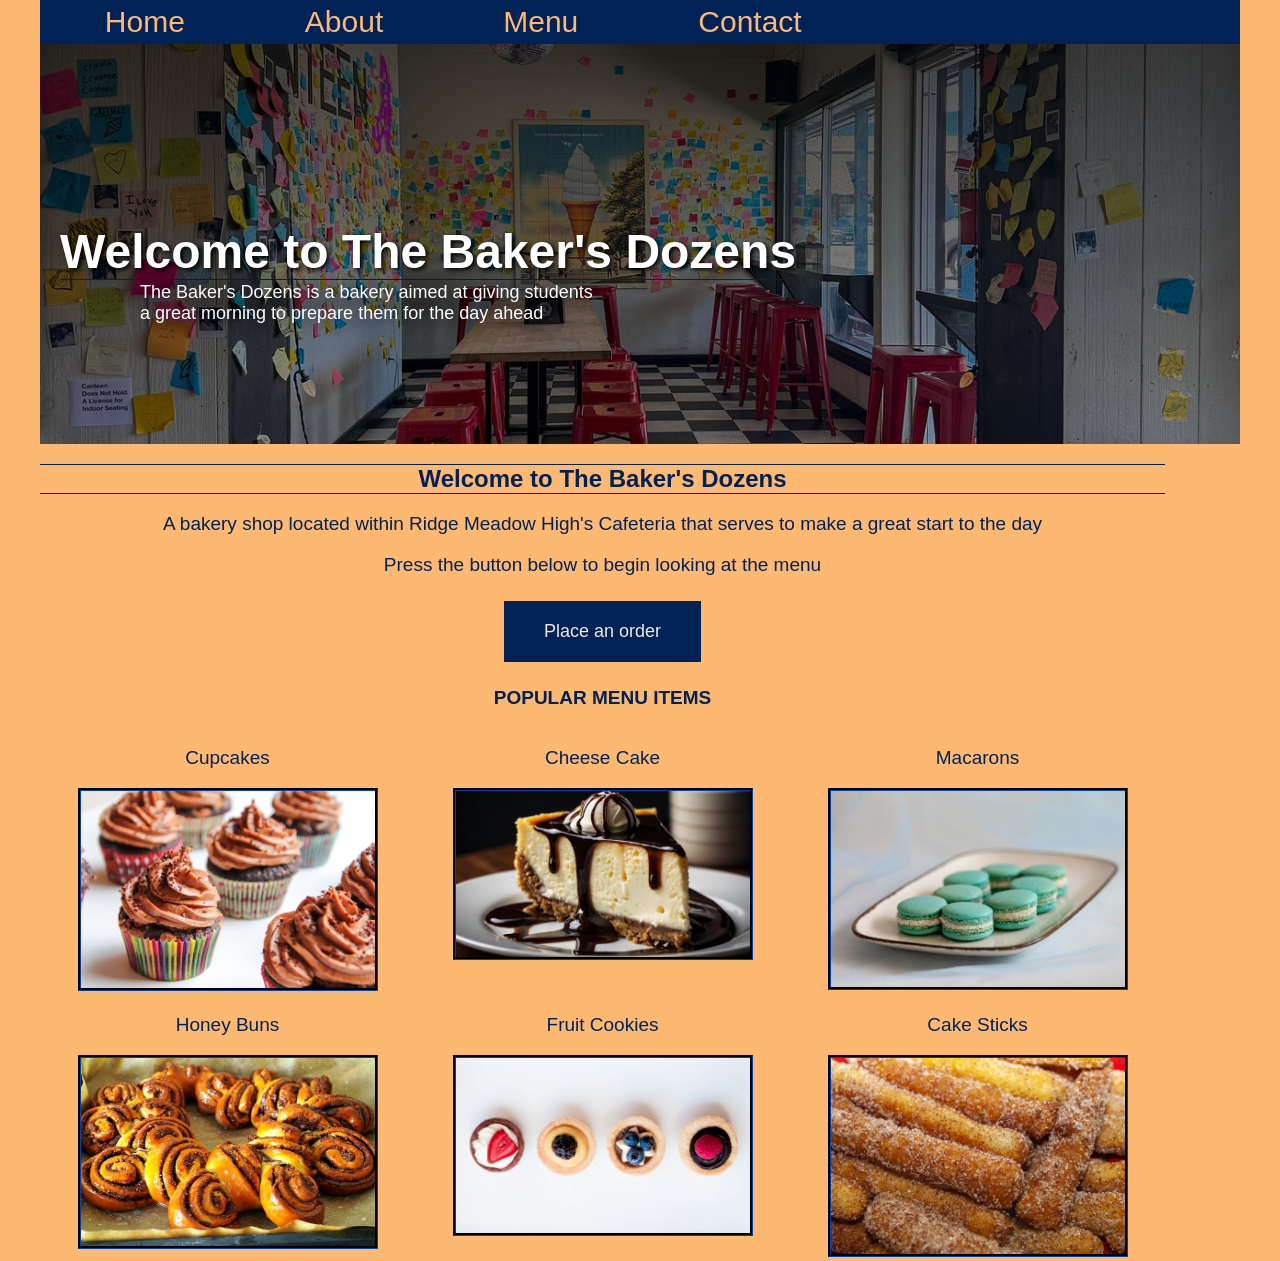
==== index.html @ b5cd09ae "Add files via upload" ====
<!DOCTYPE html>
<html lang="en">
<head>
    <meta charset="UTF-8">
    <meta name="viewport" content="width=device-width, initial-scale=1.0">
    <title>The Baker's Dozens - Home</title>
    <link rel="stylesheet" href="baker.css">
</head>
<body>
    <header>
        <nav>
            <!--Use Nav on all the pages-->
            <!--Inside a Directory = Inside the same folder -> filename -> index.html-->
            <!--Lower in a Directory = Going In a folder -> foldername/filename-->
            <!--Higher in a Directory = Going Back a folder -> ../filename-->
            <ul class="main_nav">
                <li><a href="index.html">Home</a></li>
                <li><a href="about.html">About</a></li>
                <li><a href="menu/menu.html">Menu</a></li>
                <li><a href="contact_support.html">Contact</a></li>
            </ul>

            <div class="hero_image">
                <h1 class="hero_header">Welcome to The Baker's Dozens</h1>
                <p class="hero_text">The Baker's Dozens is a bakery aimed at giving students <br> a great morning to prepare them for the day ahead</p>
            </div>

        </nav>
    </header>
<div id="index_grid">
<div id="opener">
    <h2>Welcome to The Baker's Dozens</h2>
    <p>A bakery shop located within Ridge Meadow High's Cafeteria that serves to make a great start to the day</p>
    <p>Press the button below to begin looking at the menu</p>
    <a href="menu/menu.html" class="button">Place an order</a>
</div>

<div id="menu_items">
    <p>Popular menu items</p>
</div>

<div id="p1">
    <p>Cupcakes</p>
   <img src="jpg/sweets/cupcakes_by_blandine_joannic.jpg" alt="Cupcakes" width="300">
</div>

<div id="p2">
   <p>Cheese Cake</p>
   <img src="jpg/sweets/cheese_cake_by_u_k2zoyqpmn7.jpg" alt="Cheese Cake" width="300">
</div>

   <div id="p3">
   <p>Macarons</p>
   <img src="jpg/sweets/macarons_by_sermione.jpg" alt="Macarons" width="300">
</div>

   <div id="p4">
   <p>Honey Buns</p>
   <img src="jpg/sweets/honey_buns_by_matthias_bockel.jpg" alt="Honey Buns" width="300">
</div>

<div id="p5">
    <p>Fruit Cookies</p>
    <img src="jpg/sweets/fruit_topped_cupcakes_by_pexels.jpg" alt="Fruity Cookies" width="300">
 </div>

 <div id="p6">
    <p>Cake Sticks</p>
    <img src="jpg/sweets/cake_sticks_by_mario_lopez.jpg" alt="Cake Sticks" width="300">
 </div>
</div>
    <main>

    </main>

    <footer>

    </footer>
</body>
</html>
---- baker.css ----
@charset "UTF-8";
body {max-width: 1200px; 
    color:#002256;
    font-family: sans-serif; 
background-color: #F2E8DF;
margin: 0 auto;}
/* add this to override the default margin */

html
{
    box-sizing: border-box;
}

*
{
    box-sizing: border-box;
}

h1 {
    color:#002256;
    border-bottom: 1px solid #002256;
}
     p {
         font-size: large;
         font-family: sans-serif;
         font-size: 19px;
     }
     h2 {
         color:#002256;
         border-top: 1px groove #002256;
         border-bottom: 1px groove #002256;
     }
    body {
        background-color: #FDB872;
    }

h3 { font: bold 1.2em times, Serif;
    text-transform: uppercase;
    color: #002256;
    border-top: 1px solid #002256;
    border-bottom: 1px solid #002256;}

    h4 { font: bold 1.2em times, Serif;
        text-transform: uppercase;
        color: #002256; }

        img
        {
            border-style:groove;
            border-color: #002256;
        }

        #hl4
        {
border-style: none;
        }

    /* This allows for writing notes in css*/

    /*
    # = ID 
    . = Class
    */

/* The Buttons */
.button
{
background-color: #002256;
border: none;
color: #F2E8DF;
text-align: center;
text-decoration: none;
display: inline-block;
font-size: 18px;
margin: 6px 3px;
padding: 20px 40px;
cursor: pointer;
}

    /*--- Nav Bar ---*/
.main_nav {
    display: flex;
    align-items: center;
    list-style: none; /* This line removes the bullets in ul*/
    background-color: #002256;
    padding: .3em;
    margin: 0;
}

/*Nav Style*/
.main_nav a {
color: #FDB872;
padding: 60px 40px;
text-decoration: none;
margin: 20px;
font-size: 30px;
}

/*Hover Style*/
.main_nav a:hover {
background-color: #FDB872;
color: rgb(57, 79, 94);
}

/* Logo will be on the left side if it is at the top of li*/
li.logo {
    margin-right: auto;
}
/* Logo will be on the right side if it is at the bottom of li */
li.logo {
    margin-left: auto;
}

/*--Home Page Hero Image--*/

.hero_image
{
    background-image: linear-gradient(rgba(0, 0, 0, 0.7), rgba(0, 0, 0, 0.365)),url(jpg/places/diner_by_michelle_raponi.jpg);
    height: 400px;
    background-position: center;
    background-repeat: no-repeat;
    background-size: cover;
    position: relative;
    margin: 0 auto;
}

.hero_header
{
    text-align: left;
    position: absolute;
    color: white;
    top: 40%;
    text-shadow: .05em .05em .1em black;
    font-size: 3em;
    margin: 20px;
}

.hero_text
{
    text-align: left;
    position: absolute;
    color: #ffffff;
    top: 60%;
    text-shadow: .05em .05em 1em black;
    margin-left: 100px;
    font-size: large;
}

/*--Menu Page Hero Image--*/

.hero_menu
{
    background-image: linear-gradient(rgba(0, 0, 0, 0.7), rgba(0, 0, 0, 0.365)),url(jpg/items/black_board_by_stokpic.jpg);
    height: 500px;
    background-position: center;
    background-repeat: no-repeat;
    background-size: cover;
    position: relative;
    margin: 0 auto;
}

.hero_header_menu
{
    text-align: left;
    position: absolute;
    color: white;
    top: 40%;
    text-shadow: .05em .05em .1em black;
    font-size: 3em;
    margin: 20px;
}

.hero_text
{
    text-align: left;
    position: absolute;
    color: #ffffff;
    top: 55%;
    text-shadow: .05em .05em 1em black;
    font-size: large;
}

/*--About Page Hero Image--*/

.about_hero_image
{
    background-image: linear-gradient(rgba(0, 0, 0, 0.7), rgba(0, 0, 0, 0.365)),url(jpg/sweets/donuts_By_susana_cipriano.jpg);
    height: 400px;
    background-position: center;
    background-repeat: no-repeat;
    background-size: cover;
    position: relative;
    margin: 0 auto;
}

.about_hero_header
{
    text-align: left;
    position: absolute;
    color: white;
    top: 40%;
    text-shadow: .05em .05em .1em black;
    font-size: 3em;
    margin: 20px;
}

.hero_text
{
    text-align: left;
    position: absolute;
    color: #ffffff;
    top: 55%;
    text-shadow: .05em .05em 1em black;
    margin-left: 100px;
    font-size: large;
}

/*--Support Page Hero Image--*/

.support_hero_image
{
    background-image: linear-gradient(rgba(0, 0, 0, 0.7), rgba(0, 0, 0, 0.365)),url(jpg/items/contact_us_by_jessica45.jpg);
    height: 400px;
    background-position: center;
    background-repeat: no-repeat;
    background-size: cover;
    position: relative;
    margin: 0 auto;
}

.support_hero_header
{
    text-align: left;
    position: absolute;
    color: white;
    top: 40%;
    text-shadow: .05em .05em .1em black;
    font-size: 3em;
    margin: 20px;
}


/* Home Page Grid*/
#index_grid
{
    display: grid;
    grid-template-columns: repeat(4, auto);
    grid-template-rows:repeat(3, auto);
    grid-template-areas:
    'opener opener opener'

    'menu_items menu_items menu_items'

    'p1 p2 p3'
    
    'p4 p5 p6';

}

/*--#opener margin: 60px 300px
img
{
    max-width: 100%;
}
background-color: #002256;
    margin: 0 auto;--*/

/*Home Page Grid Items*/

#opener
{
grid-area:opener;
object-fit: cover;
text-align: center;
}

#menu_items
{
font: bold 1.2em times, Serif;
text-transform: uppercase;
color: #002256;
grid-area:menu_items;
object-fit: cover;
text-align: center;
}

#p1
{
grid-area:p1;
object-fit: cover;
text-align: center;
}

#p2
{
grid-area:p2;
object-fit: cover;
text-align: center;
}

#p3
{
grid-area:p3;
object-fit: cover;
text-align: center;
}

#p4
{
grid-area:p4;
object-fit: cover;
text-align: center;
}

#p5
{
grid-area:p5;
object-fit: cover;
text-align: center;
}

#p6
{
grid-area:p6;
object-fit: cover;
text-align: center;
}

/*About Page Grid*/
#about_grid
{
    display: grid;
    grid-template-columns:repeat(5, auto);
    grid-template-rows: repeat(4, auto);
    grid-template-areas:
    'opening opening opening opening'

    'about about about about'

    'hl hl hl hl'
    
    'hl1 hl1 hl2 hl2'

    'hl3 hl3 hl4 hl4';

}

/*About Page Grid Items*/

#start
{
grid-area:opening;
object-fit: cover;
text-align: center;
}

#about
{
font: bold 1.2em times, Serif;
text-transform: uppercase;
color: #002256;
grid-area:about;
object-fit: cover;
text-align: center;
}

#hl
{
grid-area:hl;
object-fit: cover;
text-align: center;
}

#hl1
{
grid-area:hl1;
object-fit: cover;
text-align: center;
}

#hl2
{
grid-area:hl2;
object-fit: cover;
text-align: center;
}

#hl3
{
grid-area:hl3;
object-fit: cover;
text-align: center;
}

#hl4
{
grid-area:hl4;
object-fit: cover;
text-align: center;
}

/*Contact Page Grid*/
#contact_grid
{
    display: grid;
    grid-template-columns: repeat(3, auto);
    grid-template-rows: repeat(5, auto);
    grid-template-areas:
    'help help help help help'

    'info info info info info'

    'work work work work work';

}

/*Contact Page Grid Items*/

#support
{
grid-area:help;
object-fit: cover;
text-align: center;
}

#Hours
{
grid-area:work;
object-fit: cover;
text-align: center;
}

#info_support
{
    grid-area:info;
    object-fit: cover;
    text-align: center;
}

/* Menu Page Grid*/
#menu_grid
{
    display: grid;
    grid-template-columns: repeat(3, auto);
    grid-template-rows: repeat(4, auto);
    grid-template-areas:
    'board board board board'
    'cup cheese_cake hbun maca'
    'cake stick sugarc fruitc';

}

/*Menu Page Grid Items*/

#black_board
{
grid-area:board;
object-fit: cover;
text-align: center;
}

#cupcake
{
grid-area:cup;
object-fit: cover;
text-align: center;
}

#cheese_cake
{
grid-area:cheese_cake;
object-fit: cover;
text-align: center;
}

#macarons
{
grid-area:maca;
object-fit: cover;
text-align: center;
}

#honey_bun
{
grid-area:hbun;
object-fit: cover;
text-align: center;
}

#cake
{
    grid-area:cake;
    object-fit: cover;
    text-align: center;
}

#stick
{
    grid-area:stick;
    object-fit: cover;
    text-align: center;
}

#scookie
{
    grid-area:sugarc;
    object-fit: cover;
    text-align: center;
}

#fcookie
{
    grid-area:fruitc;
    object-fit: cover;
    text-align: center;
}

/* Media Queries 800px*/
@media screen and (max-width: 800px)
{

    html
{
    margin:auto;
    box-sizing: border-box;
}

*
{
    box-sizing: border-box;
}
    /* Home Page Grid Media Queries */
#index_grid
{
    display: grid;
    grid-template-columns: repeat(8, auto);
    grid-template-rows: repeat(1, auto);
    grid-template-areas:
    'opener'

    'menu_items'

    'p1'
    'p2'
    'p3'
    'p4'
    'p5'
    'p6';

}

/*About Page Grid Media Queries */
#about_grid
{
    display: grid;
    grid-template-columns:repeat(7, auto);
    grid-template-rows: repeat(1, auto);
    grid-template-areas:
    'opening'
    'about'
    'hl'
    'hl1' 
    'hl2'
    'hl3'
    'hl4';

}

/*Contact Page Grid Media Queries */
#contact_grid
{
    display: grid;
    grid-template-columns: repeat(1, auto);
    grid-template-rows: repeat(1, auto);
    grid-template-areas:
    'help'
    'info'
    'work';

}

/* Menu Page Grid Media Queries */
#menu_grid
{
    display: grid;
    grid-template-columns: repeat(2, auto);
    grid-template-rows: repeat(2, auto);
    grid-template-areas:
    'board board'
    'cup cheese_cake'
    'hbun maca'
    'cake stick'
    'sugarc fruitc';

}

/* Media Queries Items*/

/*Home Page Grid Items*/

#opener
{
grid-area:opener;
object-fit: cover;
text-align: center;
}

#menu_items
{
font: bold 1.2em times, Serif;
text-transform: uppercase;
color: #002256;
grid-area:menu_items;
object-fit: cover;
text-align: center;
}

#p1
{
grid-area:p1;
object-fit: cover;
text-align: center;
}

#p2
{
grid-area:p2;
object-fit: cover;
text-align: center;
}

#p3
{
grid-area:p3;
object-fit: cover;
text-align: center;
}

#p4
{
grid-area:p4;
object-fit: cover;
text-align: center;
}

#p5
{
grid-area:p5;
object-fit: cover;
text-align: center;
}

#p6
{
grid-area:p6;
object-fit: cover;
text-align: center;
}

/*Contact Page Grid Items*/

#support
{
grid-area:help;
object-fit: cover;
text-align: center;
}

#Hours
{
grid-area:work;
object-fit: cover;
text-align: center;
}

#info_support
{
    grid-area:info;
    object-fit: cover;
    text-align: center;
}

/*Menu Page Grid Items*/

#black_board
{
grid-area:board;
object-fit: cover;
text-align: center;
}

#cupcake
{
grid-area:cup;
object-fit: cover;
text-align: center;
}

#cheese_cake
{
grid-area:cheese_cake;
object-fit: cover;
text-align: center;
}

#macarons
{
grid-area:maca;
object-fit: cover;
text-align: center;
}

#honey_bun
{
grid-area:hbun;
object-fit: cover;
text-align: center;
}

#cake
{
    grid-area:cake;
    object-fit: cover;
    text-align: center;
}

#stick
{
    grid-area:stick;
    object-fit: cover;
    text-align: center;
}

#scookie
{
    grid-area:sugarc;
    object-fit: cover;
    text-align: center;
}

#fcookie
{
    grid-area:fruitc;
    object-fit: cover;
    text-align: center;
}

/*About Page Grid Items*/

#start
{
grid-area:opening;
object-fit: cover;
text-align: center;
}

#about
{
font: bold 1.2em times, Serif;
text-transform: uppercase;
color: #002256;
grid-area:about;
object-fit: cover;
text-align: center;
}

#hl
{
grid-area:hl;
object-fit: cover;
text-align: center;
}

#hl1
{
grid-area:hl1;
object-fit: cover;
text-align: center;
}

#hl2
{
grid-area:hl2;
object-fit: cover;
text-align: center;
}

#hl3
{
grid-area:hl3;
object-fit: cover;
text-align: center;
}

#hl4
{
grid-area:hl4;
object-fit: cover;
text-align: center;
}
}

/* Media Queries 1000px*/
@media screen and (max-width: 1000x)
{

    html
{
    margin:auto;
    box-sizing: border-box;
}

*
{
    box-sizing: border-box;
}
    /* Home Page Grid Media Queries */
#index_grid
{
    display: grid;
    grid-template-columns: repeat(5, auto);
    grid-template-rows: repeat(2, auto);
    grid-template-areas:
    'opener opener'

    'menu_items menu_items'

    'p1 p2'

    'p3 p4'

    'p5 p6';

}

/*About Page Grid Media Queries */
#about_grid
{
    display: grid;
    grid-template-columns:repeat(7, auto);
    grid-template-rows: repeat(1, auto);
    grid-template-areas:
    'opening'
    'about'
    'hl'
    'hl1' 
    'hl2'
    'hl3'
    'hl4';

}

/*Contact Page Grid Media Queries */
#contact_grid
{
    display: grid;
    grid-template-columns: repeat(3, auto);
    grid-template-rows: repeat(3, auto);
    grid-template-areas:
    'help help help'
    'info info info'
    'work work work';

}

/* Menu Page Grid Media Queries */
#menu_grid
{
    display: grid;
    grid-template-columns: repeat(5, auto);
    grid-template-rows: repeat(5, auto);
    grid-template-areas:
    'board board board board board'
    'cup . . . cheese_cake'
    'hbun . . . maca'
    'cake . . . stick'
    'sugarc . . . fruitc';

}

/* Media Queries Items*/

/*Home Page Grid Items*/

#opener
{
grid-area:opener;
object-fit: cover;
text-align: center;
}

#menu_items
{
font: bold 1.2em times, Serif;
text-transform: uppercase;
color: #002256;
grid-area:menu_items;
object-fit: cover;
text-align: center;
}

#p1
{
grid-area:p1;
object-fit: cover;
text-align: center;
}

#p2
{
grid-area:p2;
object-fit: cover;
text-align: center;
}

#p3
{
grid-area:p3;
object-fit: cover;
text-align: center;
}

#p4
{
grid-area:p4;
object-fit: cover;
text-align: center;
}

#p5
{
grid-area:p5;
object-fit: cover;
text-align: center;
}

#p6
{
grid-area:p6;
object-fit: cover;
text-align: center;
}

/*Contact Page Grid Items*/

#support
{
grid-area:help;
object-fit: cover;
text-align: center;
}

#Hours
{
grid-area:work;
object-fit: cover;
text-align: center;
}

#info_support
{
    grid-area:info;
    object-fit: cover;
    text-align: center;
}

/*Menu Page Grid Items*/

#black_board
{
grid-area:board;
object-fit: cover;
text-align: center;
}

#cupcake
{
grid-area:cup;
object-fit: cover;
text-align: center;
}

#cheese_cake
{
grid-area:cheese_cake;
object-fit: cover;
text-align: center;
}

#macarons
{
grid-area:maca;
object-fit: cover;
text-align: center;
}

#honey_bun
{
grid-area:hbun;
object-fit: cover;
text-align: center;
}

#cake
{
    grid-area:cake;
    object-fit: cover;
    text-align: center;
}

#stick
{
    grid-area:stick;
    object-fit: cover;
    text-align: center;
}

#scookie
{
    grid-area:sugarc;
    object-fit: cover;
    text-align: center;
}

#fcookie
{
    grid-area:fruitc;
    object-fit: cover;
    text-align: center;
}

/*About Page Grid Items*/

#start
{
grid-area:opening;
object-fit: cover;
text-align: center;
}

#about
{
font: bold 1.2em times, Serif;
text-transform: uppercase;
color: #002256;
grid-area:about;
object-fit: cover;
text-align: center;
}

#hl
{
grid-area:hl;
object-fit: cover;
text-align: center;
}

#hl1
{
grid-area:hl1;
object-fit: cover;
text-align: center;
}

#hl2
{
grid-area:hl2;
object-fit: cover;
text-align: center;
}

#hl3
{
grid-area:hl3;
object-fit: cover;
text-align: center;
}

#hl4
{
grid-area:hl4;
object-fit: cover;
text-align: center;
}
}
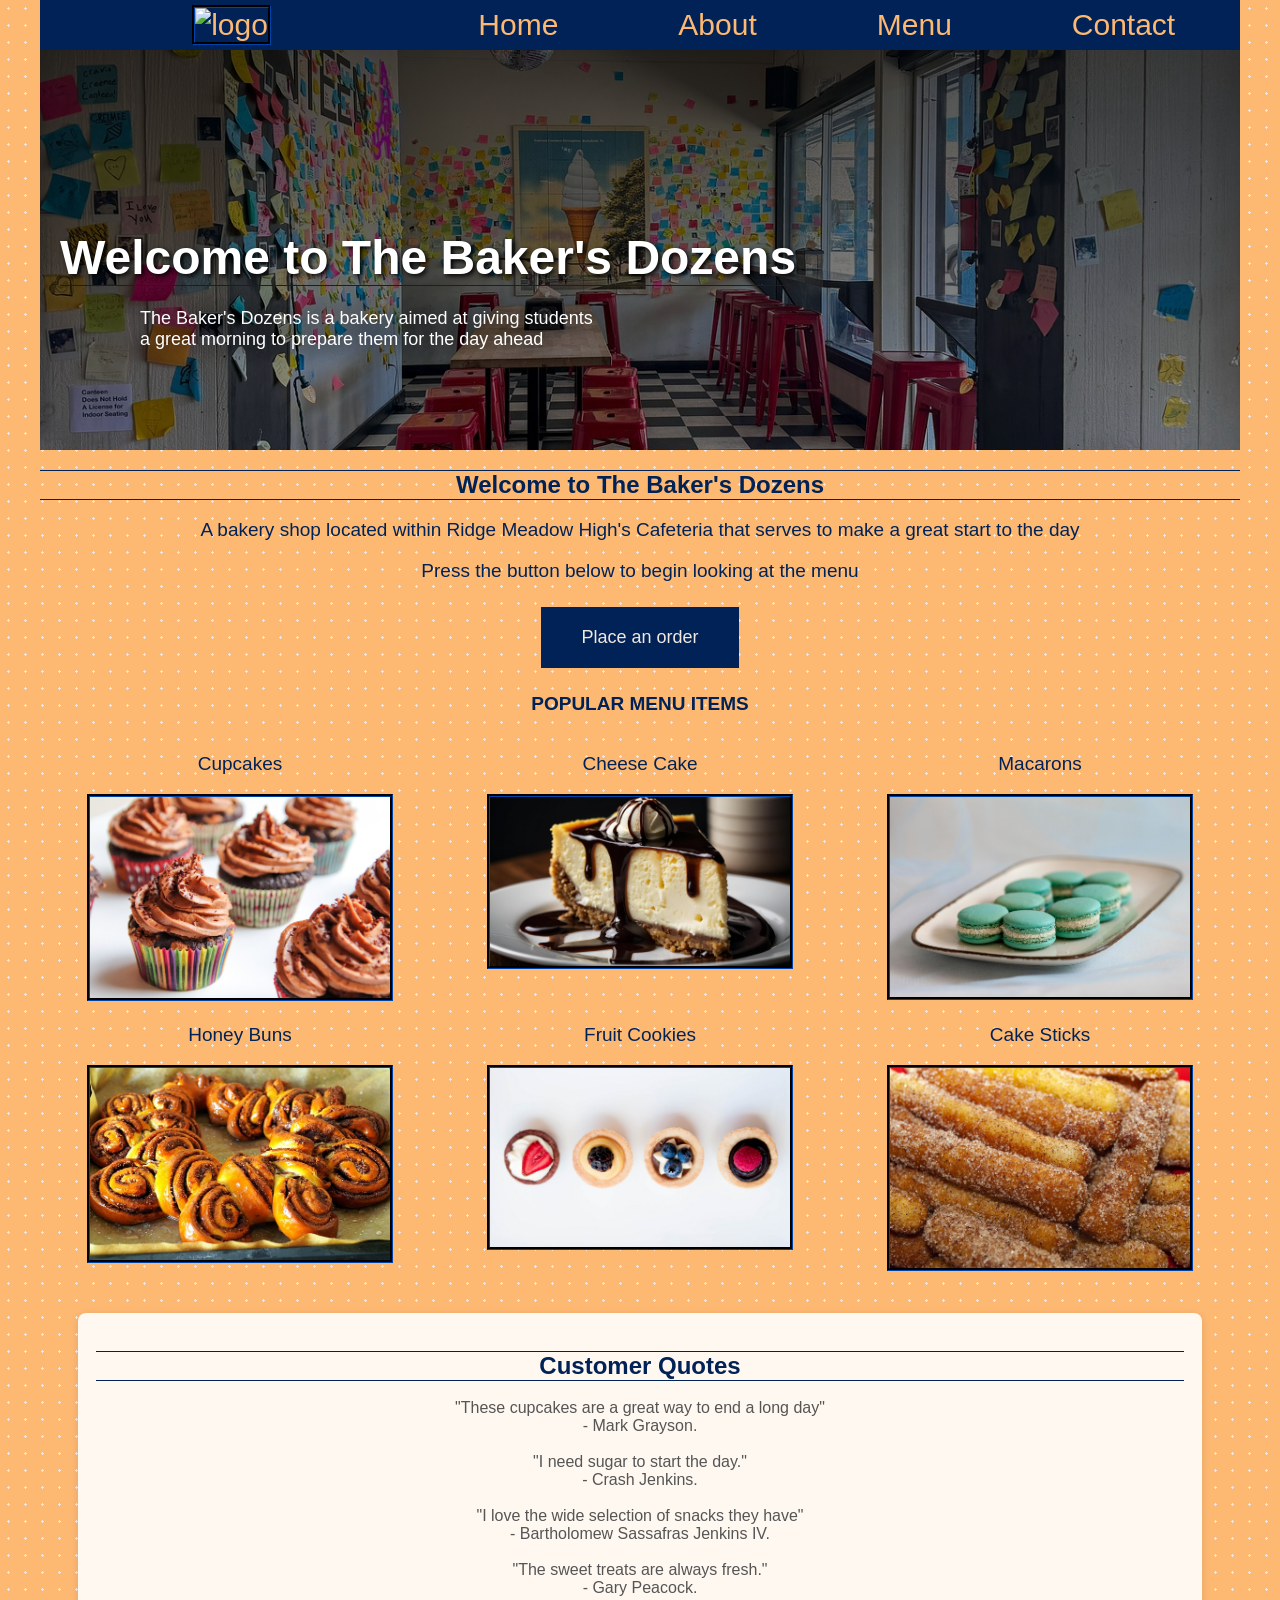
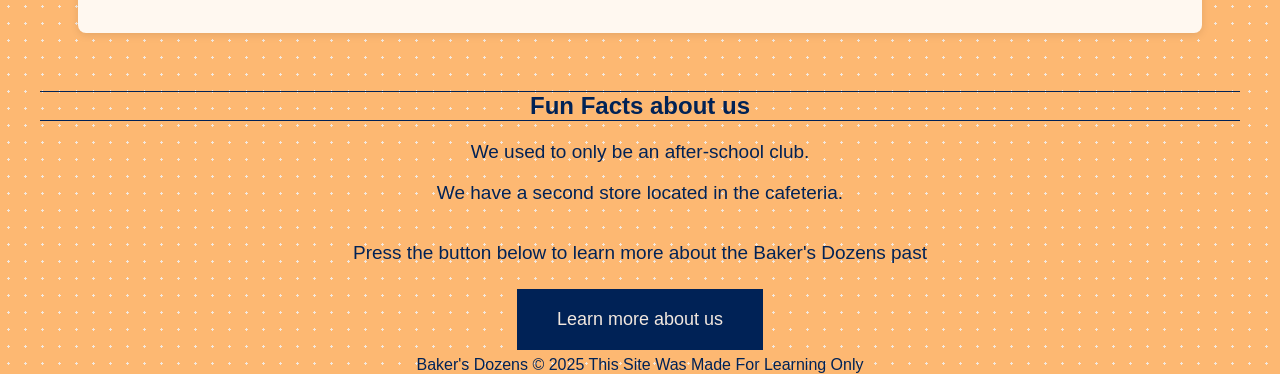
==== commit a94638eb: "The Final Update" ====
--- a/index.html
+++ b/index.html
@@ -14,6 +14,11 @@
             <!--Lower in a Directory = Going In a folder -> foldername/filename-->
             <!--Higher in a Directory = Going Back a folder -> ../filename-->
             <ul class="main_nav">
+                <li class="logo">
+                    <a href="index.html">
+                        <img src="jpg/items/baker13.png" alt="logo" style="height: 75px;">
+                    </a>
+                </li>
                 <li><a href="index.html">Home</a></li>
                 <li><a href="about.html">About</a></li>
                 <li><a href="menu/menu.html">Menu</a></li>
@@ -68,13 +73,43 @@
     <p>Cake Sticks</p>
     <img src="jpg/sweets/cake_sticks_by_mario_lopez.jpg" alt="Cake Sticks" width="300">
  </div>
+
+ <div id="quotes">
+    <h2>Customer Quotes</h2>
+    <blockquote>
+        "These cupcakes are a great way to end a long day" <br> - Mark Grayson.
+    </blockquote>
+    <blockquote>
+        "I need sugar to start the day." <br> - Crash Jenkins.
+    </blockquote>
+    <blockquote>
+        "I love the wide selection of snacks they have" <br> - Bartholomew Sassafras Jenkins IV.
+    </blockquote>
+    <blockquote>
+        "The sweet treats are always fresh." <br> - Gary Peacock.
+    </blockquote>
 </div>
-    <main>
 
-    </main>
+<div id="fact">
+    <h2>Fun Facts about us</h2>
+    <blockquote>
+        <p>We used to only be an after-school club.</p>
+    </blockquote>
+    <blockquote>
+        <p>We have a second store located in the cafeteria.</p>
+    </blockquote>
+</div>
 
+<div id="to_about">
+    <p>Press the button below to learn more about the Baker's Dozens past</p>
+    <a href="about.html" class="button">Learn more about us</a>
+</div>
+
+ <div id="end_h">
     <footer>
-
+        Baker's Dozens &copy; 2025 This Site Was Made For Learning Only
     </footer>
+</div>
+</div>
 </body>
 </html>
--- a/baker.css
+++ b/baker.css
@@ -2,16 +2,12 @@
 body {max-width: 1200px; 
     color:#002256;
     font-family: sans-serif; 
-background-color: #F2E8DF;
+background-color: #FDB872;
+background-image: radial-gradient(#f2e8df 1.2px, transparent 1.2px);
+background-size: 17px 17px;
 margin: 0 auto;}
 /* add this to override the default margin */
-
 html
-{
-    box-sizing: border-box;
-}
-
-*
 {
     box-sizing: border-box;
 }
@@ -30,9 +26,6 @@
          border-top: 1px groove #002256;
          border-bottom: 1px groove #002256;
      }
-    body {
-        background-color: #FDB872;
-    }
 
 h3 { font: bold 1.2em times, Serif;
     text-transform: uppercase;
@@ -47,13 +40,10 @@
         img
         {
             border-style:groove;
-            border-color: #002256;
-        }
+            border-color: #002256;}
 
         #hl4
-        {
-border-style: none;
-        }
+        {border-style: none;}
 
     /* This allows for writing notes in css*/
 
@@ -78,7 +68,7 @@
 }
 
     /*--- Nav Bar ---*/
-.main_nav {
+    .main_nav {
     display: flex;
     align-items: center;
     list-style: none; /* This line removes the bullets in ul*/
@@ -111,6 +101,39 @@
     margin-left: auto;
 }
 
+#quotes {
+    margin:38px;
+    padding:18px;
+    background-color:#fff8f0;
+    border-radius:8px;
+    box-shadow: 0 2px 8px rgba(0,0,0,0.1);
+}
+
+#quotes h2 {
+    text-align:center;
+    margin-bottom:18px;
+}
+
+#quotes blockquote {
+    font-style: normal;
+    margin:18px auto;
+    text-align:center;
+    max-width:575px;
+    color:#555;
+}
+
+/*-- Hero Text --*/
+.hero_text
+{
+    text-align: left;
+    position: absolute;
+    color: #ffffff;
+    top: 60%;
+    text-shadow: .05em .05em 1em black;
+    margin-left: 100px;
+    font-size: large;
+}
+
 /*--Home Page Hero Image--*/
 
 .hero_image
@@ -135,17 +158,6 @@
     margin: 20px;
 }
 
-.hero_text
-{
-    text-align: left;
-    position: absolute;
-    color: #ffffff;
-    top: 60%;
-    text-shadow: .05em .05em 1em black;
-    margin-left: 100px;
-    font-size: large;
-}
-
 /*--Menu Page Hero Image--*/
 
 .hero_menu
@@ -170,16 +182,6 @@
     margin: 20px;
 }
 
-.hero_text
-{
-    text-align: left;
-    position: absolute;
-    color: #ffffff;
-    top: 55%;
-    text-shadow: .05em .05em 1em black;
-    font-size: large;
-}
-
 /*--About Page Hero Image--*/
 
 .about_hero_image
@@ -204,17 +206,6 @@
     margin: 20px;
 }
 
-.hero_text
-{
-    text-align: left;
-    position: absolute;
-    color: #ffffff;
-    top: 55%;
-    text-shadow: .05em .05em 1em black;
-    margin-left: 100px;
-    font-size: large;
-}
-
 /*--Support Page Hero Image--*/
 
 .support_hero_image
@@ -239,32 +230,6 @@
     margin: 20px;
 }
 
-
-/* Home Page Grid*/
-#index_grid
-{
-    display: grid;
-    grid-template-columns: repeat(4, auto);
-    grid-template-rows:repeat(3, auto);
-    grid-template-areas:
-    'opener opener opener'
-
-    'menu_items menu_items menu_items'
-
-    'p1 p2 p3'
-    
-    'p4 p5 p6';
-
-}
-
-/*--#opener margin: 60px 300px
-img
-{
-    max-width: 100%;
-}
-background-color: #002256;
-    margin: 0 auto;--*/
-
 /*Home Page Grid Items*/
 
 #opener
@@ -326,23 +291,32 @@
 text-align: center;
 }
 
-/*About Page Grid*/
-#about_grid
-{
-    display: grid;
-    grid-template-columns:repeat(5, auto);
-    grid-template-rows: repeat(4, auto);
-    grid-template-areas:
-    'opening opening opening opening'
-
-    'about about about about'
-
-    'hl hl hl hl'
-    
-    'hl1 hl1 hl2 hl2'
-
-    'hl3 hl3 hl4 hl4';
-
+#quotes
+{
+grid-area:lines;
+object-fit: cover;
+text-align: center;
+}
+
+#fact
+{
+grid-area:fact;
+object-fit: cover;
+text-align: center;
+}
+
+#to_about
+{
+grid-area:about;
+object-fit: cover;
+text-align: center;
+}
+
+#end_h
+{
+grid-area:end;
+object-fit: cover;
+text-align: center;
 }
 
 /*About Page Grid Items*/
@@ -399,19 +373,11 @@
 text-align: center;
 }
 
-/*Contact Page Grid*/
-#contact_grid
-{
-    display: grid;
-    grid-template-columns: repeat(3, auto);
-    grid-template-rows: repeat(5, auto);
-    grid-template-areas:
-    'help help help help help'
-
-    'info info info info info'
-
-    'work work work work work';
-
+#end_a
+{
+grid-area:end;
+object-fit: cover;
+text-align: center;
 }
 
 /*Contact Page Grid Items*/
@@ -437,119 +403,272 @@
     text-align: center;
 }
 
-/* Menu Page Grid*/
+#end_s
+{
+grid-area:end;
+object-fit: cover;
+text-align: center;
+}
+
+/*Menu Page Grid Items*/
+
+#black_board
+{
+grid-area:board;
+object-fit: cover;
+text-align: center;
+}
+
+#cupcake
+{
+grid-area:cup;
+object-fit: cover;
+text-align: center;
+}
+
+#cheese_cake
+{
+grid-area:cheese_cake;
+object-fit: cover;
+text-align: center;
+}
+
+#macarons
+{
+grid-area:maca;
+object-fit: cover;
+text-align: center;
+}
+
+#honey_bun
+{
+grid-area:hbun;
+object-fit: cover;
+text-align: center;
+}
+
+#cake
+{
+grid-area:cake;
+object-fit: cover;
+text-align: center;
+}
+
+#stick
+{
+grid-area:stick;
+object-fit: cover;
+text-align: center;
+}
+
+#scookie
+{
+grid-area:sugarc;
+object-fit: cover;
+text-align: center;
+}
+
+#fcookie
+{
+grid-area:fruitc;
+object-fit: cover;
+text-align: center;
+}
+
+#end_m
+{
+grid-area:end;
+object-fit: cover;
+text-align: center;
+}
+
+/* Home Page Grid 1200px*/
+#index_grid
+{
+    display: grid;
+    grid-template-columns: repeat(8, 400px);
+    grid-template-rows:repeat(3, auto);
+    grid-template-areas:
+    'opener opener opener'
+
+    'menu_items menu_items menu_items'
+
+    'p1 p2 p3'
+    
+    'p4 p5 p6'
+
+    'lines lines lines'
+
+    'fact fact fact'
+
+    'about about about'
+    
+    'end end end';
+
+}
+
+/*About Page Grid 1200px*/
+#about_grid
+{
+    display: grid;
+    grid-template-columns:repeat(8, auto);
+    grid-template-rows: repeat(4, auto);
+    grid-template-areas:
+    'opening opening opening opening'
+
+    'about about about about'
+
+    'hl hl hl hl'
+    
+    'hl3 hl3 hl2 hl2'
+
+    'hl1 hl1 hl1 hl1'
+    
+    'hl4 hl4 hl4 hl4'
+    
+    'end end end end';
+
+}
+
+/*Contact Page Grid 1200px*/
+#contact_grid
+{
+    display: grid;
+    grid-template-columns: repeat(4, auto);
+    grid-template-rows: repeat(5, auto);
+    grid-template-areas:
+    'help help help help help'
+
+    'info info info info info'
+
+    'work work work work work'
+
+    'end end end end end';
+
+}
+
+/* Menu Page Grid 1200px*/
 #menu_grid
 {
     display: grid;
-    grid-template-columns: repeat(3, auto);
+    grid-template-columns: repeat(4, auto);
     grid-template-rows: repeat(4, auto);
     grid-template-areas:
     'board board board board'
-    'cup cheese_cake hbun maca'
-    'cake stick sugarc fruitc';
-
-}
-
-/*Menu Page Grid Items*/
-
-#black_board
-{
-grid-area:board;
-object-fit: cover;
-text-align: center;
-}
-
-#cupcake
-{
-grid-area:cup;
-object-fit: cover;
-text-align: center;
-}
-
-#cheese_cake
-{
-grid-area:cheese_cake;
-object-fit: cover;
-text-align: center;
-}
-
-#macarons
-{
-grid-area:maca;
-object-fit: cover;
-text-align: center;
-}
-
-#honey_bun
-{
-grid-area:hbun;
-object-fit: cover;
-text-align: center;
-}
-
-#cake
-{
-    grid-area:cake;
-    object-fit: cover;
-    text-align: center;
-}
-
-#stick
-{
-    grid-area:stick;
-    object-fit: cover;
-    text-align: center;
-}
-
-#scookie
-{
-    grid-area:sugarc;
-    object-fit: cover;
-    text-align: center;
-}
-
-#fcookie
-{
-    grid-area:fruitc;
-    object-fit: cover;
-    text-align: center;
+    'cheese_cake cup hbun cake'
+    'maca stick sugarc fruitc'
+    'end end end end';
+
+}
+
+/* Media Queries 1000px*/
+@media screen and (max-width: 1000px)
+{
+    /* Home Page Grid Media Queries 1000px*/
+#index_grid
+{
+    display: grid;
+    grid-template-columns: repeat(5, 500px);
+    grid-template-rows: repeat(2, auto);
+    grid-template-areas:
+    'opener opener'
+
+    'menu_items menu_items'
+
+    'p1 p2'
+
+    'p3 p4'
+
+    'p5 p6'
+    
+    'lines fact'
+
+    'lines fact'
+
+    'lines about'
+
+    'end end';
+
+}
+
+/*About Page Grid Media Queries 1000px*/
+#about_grid
+{
+    display: grid;
+    grid-template-columns:repeat(6, auto);
+    grid-template-rows: repeat(2, auto);
+    grid-template-areas:
+    'opening opening'
+    'about about'
+    'hl hl'
+    'hl3 hl2' 
+    'hl1 hl4'
+    'end end';
+
+}
+
+/*Contact Page Grid Media Queries 1000px*/
+#contact_grid
+{
+    display: grid;
+    grid-template-columns: repeat(4, 350px);
+    grid-template-rows: repeat(3, auto);
+    grid-template-areas:
+    'help help help'
+    'info info info'
+    'work work work'
+    'end end end';
+
+}
+
+/* Menu Page Grid Media Queries 1000px*/
+#menu_grid
+{
+    display: grid;
+    grid-template-columns: repeat(6, 500px);
+    grid-template-rows: repeat(2, auto);
+    grid-template-areas:
+    'board board'
+    'cup sugarc'
+    'hbun maca'
+    'cake stick'
+    'cheese_cake fruitc'
+    'end end';
+
+}
 }
 
 /* Media Queries 800px*/
 @media screen and (max-width: 800px)
 {
-
-    html
-{
-    margin:auto;
-    box-sizing: border-box;
-}
-
-*
-{
-    box-sizing: border-box;
-}
-    /* Home Page Grid Media Queries */
+    /* Home Page Grid Media Queries 800px*/
 #index_grid
 {
     display: grid;
-    grid-template-columns: repeat(8, auto);
-    grid-template-rows: repeat(1, auto);
-    grid-template-areas:
-    'opener'
-
-    'menu_items'
-
-    'p1'
-    'p2'
-    'p3'
-    'p4'
-    'p5'
-    'p6';
-
-}
-
-/*About Page Grid Media Queries */
+    grid-template-columns: repeat(9, auto);
+    grid-template-rows: repeat(2, auto);
+    grid-template-areas:
+    'opener opener'
+
+    'menu_items menu_items'
+
+    'p1 p3'
+
+    'p2 p4'
+
+    'p6 p5'
+
+    'lines fact'
+
+    'lines fact'
+
+    'lines about'
+
+    'end end';
+
+}
+
+/*About Page Grid Media Queries 800px*/
 #about_grid
 {
     display: grid;
@@ -566,520 +685,33 @@
 
 }
 
-/*Contact Page Grid Media Queries */
+/*Contact Page Grid Media Queries 800px*/
 #contact_grid
 {
     display: grid;
-    grid-template-columns: repeat(1, auto);
+    grid-template-columns: repeat(4, 800px);
     grid-template-rows: repeat(1, auto);
     grid-template-areas:
     'help'
     'info'
-    'work';
-
-}
-
-/* Menu Page Grid Media Queries */
+    'work'
+    'end';
+
+}
+
+/* Menu Page Grid Media Queries 800px*/
 #menu_grid
 {
     display: grid;
-    grid-template-columns: repeat(2, auto);
+    grid-template-columns: repeat(6, 400px);
     grid-template-rows: repeat(2, auto);
     grid-template-areas:
     'board board'
-    'cup cheese_cake'
-    'hbun maca'
-    'cake stick'
-    'sugarc fruitc';
-
-}
-
-/* Media Queries Items*/
-
-/*Home Page Grid Items*/
-
-#opener
-{
-grid-area:opener;
-object-fit: cover;
-text-align: center;
-}
-
-#menu_items
-{
-font: bold 1.2em times, Serif;
-text-transform: uppercase;
-color: #002256;
-grid-area:menu_items;
-object-fit: cover;
-text-align: center;
-}
-
-#p1
-{
-grid-area:p1;
-object-fit: cover;
-text-align: center;
-}
-
-#p2
-{
-grid-area:p2;
-object-fit: cover;
-text-align: center;
-}
-
-#p3
-{
-grid-area:p3;
-object-fit: cover;
-text-align: center;
-}
-
-#p4
-{
-grid-area:p4;
-object-fit: cover;
-text-align: center;
-}
-
-#p5
-{
-grid-area:p5;
-object-fit: cover;
-text-align: center;
-}
-
-#p6
-{
-grid-area:p6;
-object-fit: cover;
-text-align: center;
-}
-
-/*Contact Page Grid Items*/
-
-#support
-{
-grid-area:help;
-object-fit: cover;
-text-align: center;
-}
-
-#Hours
-{
-grid-area:work;
-object-fit: cover;
-text-align: center;
-}
-
-#info_support
-{
-    grid-area:info;
-    object-fit: cover;
-    text-align: center;
-}
-
-/*Menu Page Grid Items*/
-
-#black_board
-{
-grid-area:board;
-object-fit: cover;
-text-align: center;
-}
-
-#cupcake
-{
-grid-area:cup;
-object-fit: cover;
-text-align: center;
-}
-
-#cheese_cake
-{
-grid-area:cheese_cake;
-object-fit: cover;
-text-align: center;
-}
-
-#macarons
-{
-grid-area:maca;
-object-fit: cover;
-text-align: center;
-}
-
-#honey_bun
-{
-grid-area:hbun;
-object-fit: cover;
-text-align: center;
-}
-
-#cake
-{
-    grid-area:cake;
-    object-fit: cover;
-    text-align: center;
-}
-
-#stick
-{
-    grid-area:stick;
-    object-fit: cover;
-    text-align: center;
-}
-
-#scookie
-{
-    grid-area:sugarc;
-    object-fit: cover;
-    text-align: center;
-}
-
-#fcookie
-{
-    grid-area:fruitc;
-    object-fit: cover;
-    text-align: center;
-}
-
-/*About Page Grid Items*/
-
-#start
-{
-grid-area:opening;
-object-fit: cover;
-text-align: center;
-}
-
-#about
-{
-font: bold 1.2em times, Serif;
-text-transform: uppercase;
-color: #002256;
-grid-area:about;
-object-fit: cover;
-text-align: center;
-}
-
-#hl
-{
-grid-area:hl;
-object-fit: cover;
-text-align: center;
-}
-
-#hl1
-{
-grid-area:hl1;
-object-fit: cover;
-text-align: center;
-}
-
-#hl2
-{
-grid-area:hl2;
-object-fit: cover;
-text-align: center;
-}
-
-#hl3
-{
-grid-area:hl3;
-object-fit: cover;
-text-align: center;
-}
-
-#hl4
-{
-grid-area:hl4;
-object-fit: cover;
-text-align: center;
-}
-}
-
-/* Media Queries 1000px*/
-@media screen and (max-width: 1000x)
-{
-
-    html
-{
-    margin:auto;
-    box-sizing: border-box;
-}
-
-*
-{
-    box-sizing: border-box;
-}
-    /* Home Page Grid Media Queries */
-#index_grid
-{
-    display: grid;
-    grid-template-columns: repeat(5, auto);
-    grid-template-rows: repeat(2, auto);
-    grid-template-areas:
-    'opener opener'
-
-    'menu_items menu_items'
-
-    'p1 p2'
-
-    'p3 p4'
-
-    'p5 p6';
-
-}
-
-/*About Page Grid Media Queries */
-#about_grid
-{
-    display: grid;
-    grid-template-columns:repeat(7, auto);
-    grid-template-rows: repeat(1, auto);
-    grid-template-areas:
-    'opening'
-    'about'
-    'hl'
-    'hl1' 
-    'hl2'
-    'hl3'
-    'hl4';
-
-}
-
-/*Contact Page Grid Media Queries */
-#contact_grid
-{
-    display: grid;
-    grid-template-columns: repeat(3, auto);
-    grid-template-rows: repeat(3, auto);
-    grid-template-areas:
-    'help help help'
-    'info info info'
-    'work work work';
-
-}
-
-/* Menu Page Grid Media Queries */
-#menu_grid
-{
-    display: grid;
-    grid-template-columns: repeat(5, auto);
-    grid-template-rows: repeat(5, auto);
-    grid-template-areas:
-    'board board board board board'
-    'cup . . . cheese_cake'
-    'hbun . . . maca'
-    'cake . . . stick'
-    'sugarc . . . fruitc';
-
-}
-
-/* Media Queries Items*/
-
-/*Home Page Grid Items*/
-
-#opener
-{
-grid-area:opener;
-object-fit: cover;
-text-align: center;
-}
-
-#menu_items
-{
-font: bold 1.2em times, Serif;
-text-transform: uppercase;
-color: #002256;
-grid-area:menu_items;
-object-fit: cover;
-text-align: center;
-}
-
-#p1
-{
-grid-area:p1;
-object-fit: cover;
-text-align: center;
-}
-
-#p2
-{
-grid-area:p2;
-object-fit: cover;
-text-align: center;
-}
-
-#p3
-{
-grid-area:p3;
-object-fit: cover;
-text-align: center;
-}
-
-#p4
-{
-grid-area:p4;
-object-fit: cover;
-text-align: center;
-}
-
-#p5
-{
-grid-area:p5;
-object-fit: cover;
-text-align: center;
-}
-
-#p6
-{
-grid-area:p6;
-object-fit: cover;
-text-align: center;
-}
-
-/*Contact Page Grid Items*/
-
-#support
-{
-grid-area:help;
-object-fit: cover;
-text-align: center;
-}
-
-#Hours
-{
-grid-area:work;
-object-fit: cover;
-text-align: center;
-}
-
-#info_support
-{
-    grid-area:info;
-    object-fit: cover;
-    text-align: center;
-}
-
-/*Menu Page Grid Items*/
-
-#black_board
-{
-grid-area:board;
-object-fit: cover;
-text-align: center;
-}
-
-#cupcake
-{
-grid-area:cup;
-object-fit: cover;
-text-align: center;
-}
-
-#cheese_cake
-{
-grid-area:cheese_cake;
-object-fit: cover;
-text-align: center;
-}
-
-#macarons
-{
-grid-area:maca;
-object-fit: cover;
-text-align: center;
-}
-
-#honey_bun
-{
-grid-area:hbun;
-object-fit: cover;
-text-align: center;
-}
-
-#cake
-{
-    grid-area:cake;
-    object-fit: cover;
-    text-align: center;
-}
-
-#stick
-{
-    grid-area:stick;
-    object-fit: cover;
-    text-align: center;
-}
-
-#scookie
-{
-    grid-area:sugarc;
-    object-fit: cover;
-    text-align: center;
-}
-
-#fcookie
-{
-    grid-area:fruitc;
-    object-fit: cover;
-    text-align: center;
-}
-
-/*About Page Grid Items*/
-
-#start
-{
-grid-area:opening;
-object-fit: cover;
-text-align: center;
-}
-
-#about
-{
-font: bold 1.2em times, Serif;
-text-transform: uppercase;
-color: #002256;
-grid-area:about;
-object-fit: cover;
-text-align: center;
-}
-
-#hl
-{
-grid-area:hl;
-object-fit: cover;
-text-align: center;
-}
-
-#hl1
-{
-grid-area:hl1;
-object-fit: cover;
-text-align: center;
-}
-
-#hl2
-{
-grid-area:hl2;
-object-fit: cover;
-text-align: center;
-}
-
-#hl3
-{
-grid-area:hl3;
-object-fit: cover;
-text-align: center;
-}
-
-#hl4
-{
-grid-area:hl4;
-object-fit: cover;
-text-align: center;
+    'cake cheese_cake'
+    'hbun cup'
+    'maca stick'
+    'sugarc fruitc'
+    'end end';
+
 }
 }
